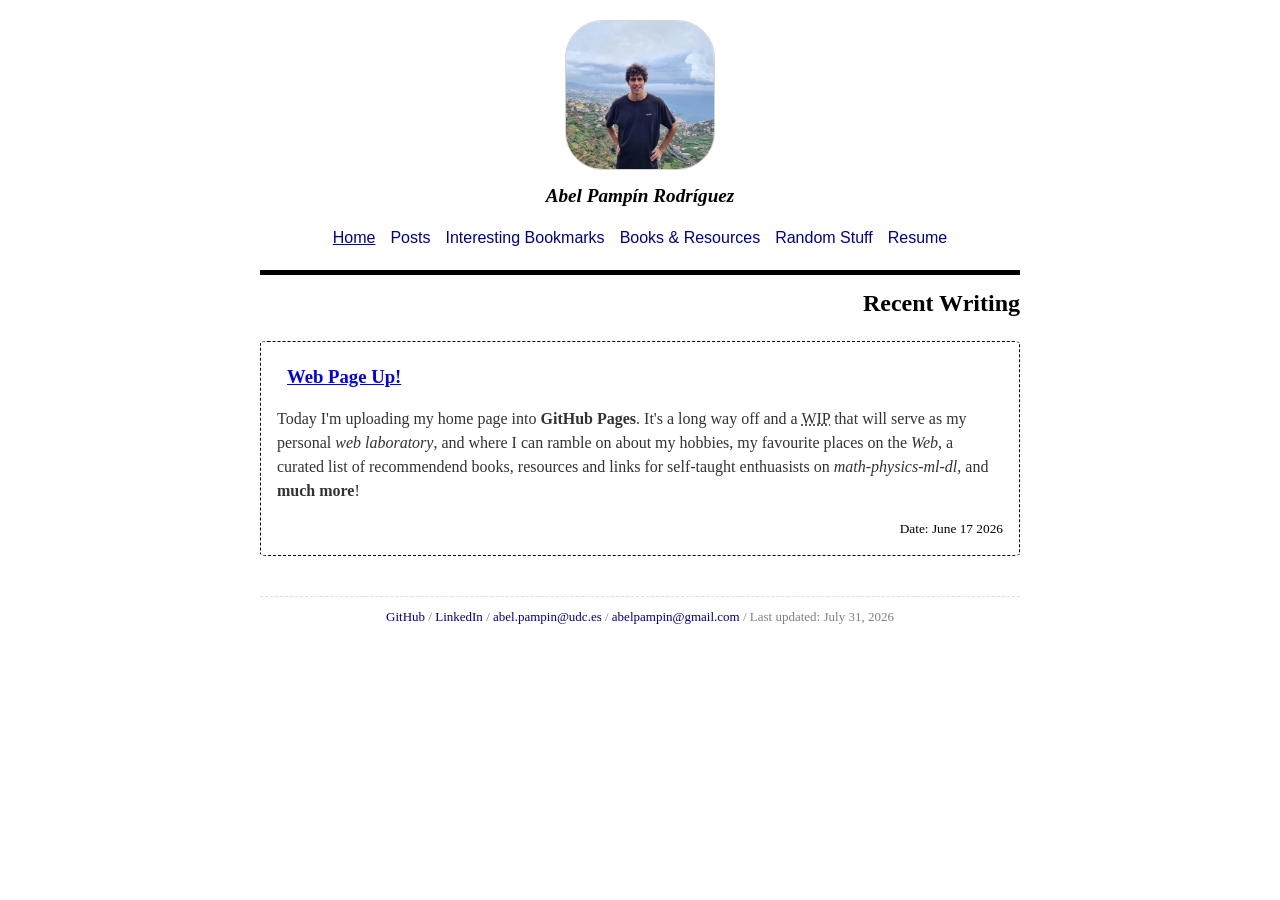
==== index.html @ 9c3bd3b5 "Ahi vamos" ====
<!doctype html>
<html lang="en">
  <head>
    <meta charset="utf-8" />
    <meta name="author" content="Abel Pampín Rodríguez" />
    <meta name="description" content="Personal Web page" />
    <meta name="viewport" content="width=device-width, initial-scale=1.0" />

    <title>Abel's Home Page</title>
    <link href="/styles/basic.css" rel="stylesheet" />
  </head>
  <body>
    <header>
      <div class="profile">
        <img src="/images/eu.jpg" alt="Profile picture" />
        <h1>Abel Pampín Rodríguez</h1>
      </div>
      <nav>
        <ul>
          <li><a href="#" aria-current="page">Home</a></li>
          <li><a href="posts.html">Posts</a></li>
          <li><a href="bookmarks.html">Interesting Bookmarks</a></li>
          <li><a href="resources.html">Books &amp; Resources</a></li>
          <li><a href="random.html">Random Stuff</a></li>
          <li><a href="cv.html">Resume</a></li>
        </ul>
      </nav>
    </header>
    <main>
      <section class="latest-posts">
        <h2>Recent Writing</h2>
        <article>
          <h3><a href="#">Web Page Up!</a></h3>
          <p>
            Today I'm uploading my home page into <strong>GitHub Pages</strong>.
            It's a long way off and a
            <abbr title="Work In Progress">WIP</abbr> that will serve as my
            personal <em>web laboratory</em>, and where I can ramble on about my
            hobbies, my favourite places on the <em>Web</em>, a curated list of
            recommendend books, resources and links for self-taught enthuasists
            on <em>math-physics-ml-dl</em>, and <strong>much more</strong>!
          </p>
          <span class="article-footer"
            >Date: <time datetime="2026-06-26">June 17 2026</time></span
          >
        </article>
      </section>
    </main>
    <footer>
      <a href="https://github.com/abeludc93/">GitHub</a> /
      <a href="https://www.linkedin.com/in/abelpr">LinkedIn</a> /
      <a href="mailto:abel.pampin@udc.es">abel.pampin@udc.es</a> /
      <a href="mailto:abelpampin@gmail.com">abelpampin@gmail.com</a> /
      <span
        >Last updated: <time datetime="2026-07-03">July 31, 2026</time></span
      >
    </footer>
  </body>
</html>
---- styles/basic.css ----
* {
  box-sizing: border-box;
}

/*Estilo principal*/
body {
  /*Fuentes y colores*/
  font-family: Georgia, "Times New Roman", Times, serif;
  line-height: 1.5;
  color: black;
  background-color: white;
  /*Centramos contenido*/
  max-width: 800px;
  margin: 0 auto;
  padding: 20px;
}

::selection {
  background: yellow;
}

/*Navegación y perfil*/
body > header {
  display: flex;
  flex-direction: column;
  align-items: center;
  /*Borde inferior menú*/
  border-bottom: 5px solid black;
  padding-bottom: 20px;
  margin-bottom: 10px;
  user-select: none;
}

div.profile {
  text-align: center;
  margin-bottom: 15px;
}

div.profile img {
  border-radius: 25%;
  width: 150px;
  height: 150px;
  object-fit: cover;
  border: 1px solid lightgray;
}

div.profile h1 {
  margin: 5px 0 0 0;
  font-style: italic;
  font-size: larger;
}

/*Menú de navegación horizontal*/
nav ul {
  list-style-type: none;
  padding: 0;
  margin: 0;
  display: flex;
  flex-wrap: wrap;
  justify-content: center;
  gap: 15px;
}

nav a {
  text-decoration: none;
  color: darkblue;
  font-family: Arial, Helvetica, sans-serif;
}

nav a:hover,
nav a[aria-current="page"] {
  text-decoration: underline;
}

/*Contenido main: secciones y articulos*/
main section {
  margin-bottom: 40px;
}

main > section > h2 {
  text-align: end;
  margin-top: 10px;
}

main > section > p {
  font-style: italic;
  text-align: end;
  margin-top: 0;
}

section article {
  margin-bottom: 20px;
  margin-top: 20px;
  padding: 1em;
  border: 1px dashed black;
  border-radius: 1%;
}

article h3 {
  margin-bottom: 5px;
  margin-top: 5px;
  margin-left: 10px;
}

article h3 a:hover {
  text-decoration: none;
  color: darkgreen;
}

article p {
  opacity: 80%;
}

article span.article-footer {
  font-size: smaller;
  text-align: end;
  display: block;
}

/*Pie de página*/
footer {
  text-align: center;
  font-size: small;
  color: grey;
  border-top: 1px dashed #ddd;
  padding-top: 10px;
  margin-top: 10px;
}

footer a {
  text-decoration: none;
  color: darkblue;
}

footer a:visited {
  color: darkblue;
}

/*Tablas*/
table.bookmark-table {
  width: 100%;
  border-collapse: collapse;
  font-size: 0.95rem;
}

table.bookmark-table th {
  border-bottom: 1px dashed;
  text-align: center;
  vertical-align: top;
}

table.bookmark-table td:first-child {
  width: 30%;
}

table td {
  padding: 5px 10px;
}

/*Acordeón*/
details {
  border: 1px solid #aaaaaa;
  border-radius: 4px;
  padding: 0.5em 0.5em 0;
}

summary {
  font-weight: bold;
  margin: -0.5em -0.5em 0;
  padding: 0.5em;
  user-select: none;
}

details[open] {
  padding: 0.5em;
}

details[open] summary {
  border-bottom: 1px solid #aaaaaa;
  margin-bottom: 0.5em;
}

/*Hobbies*/
article.hobby-entry {
  margin-bottom: 40px;
}

hr.hobby-divider {
  margin: 40px 0;
}

/*Carrusel fotos, videos, etc*/
div.css-carousel {
  display: flex;
  gap: 15px;
  margin-top: 10px;
  /*barra scroll*/
  scroll-snap-type: x mandatory;
  overflow-x: auto;
  padding-bottom: 10px;
  scrollbar-width: thin;
}

/* Multimedia carrusel */
div.css-carousel img,
div.css-carousel video,
div.css-carousel iframe {
  scroll-snap-align: center; /* centrar al soltar el scroll en el elemento correspondiente */
  flex: 0 0 90%; /* elemento ocupa el 90% del ancho */
  max-width: 100%;
  max-height: 100%;
  object-fit: cover;
  border: 1px solid #333; /* Borde oscuro y austero */
  border-radius: 20px;
}

/*CV*/
section.resume > h3 {
  border: 1px solid black;
  padding: 0.2rem;
  text-align: center;
}
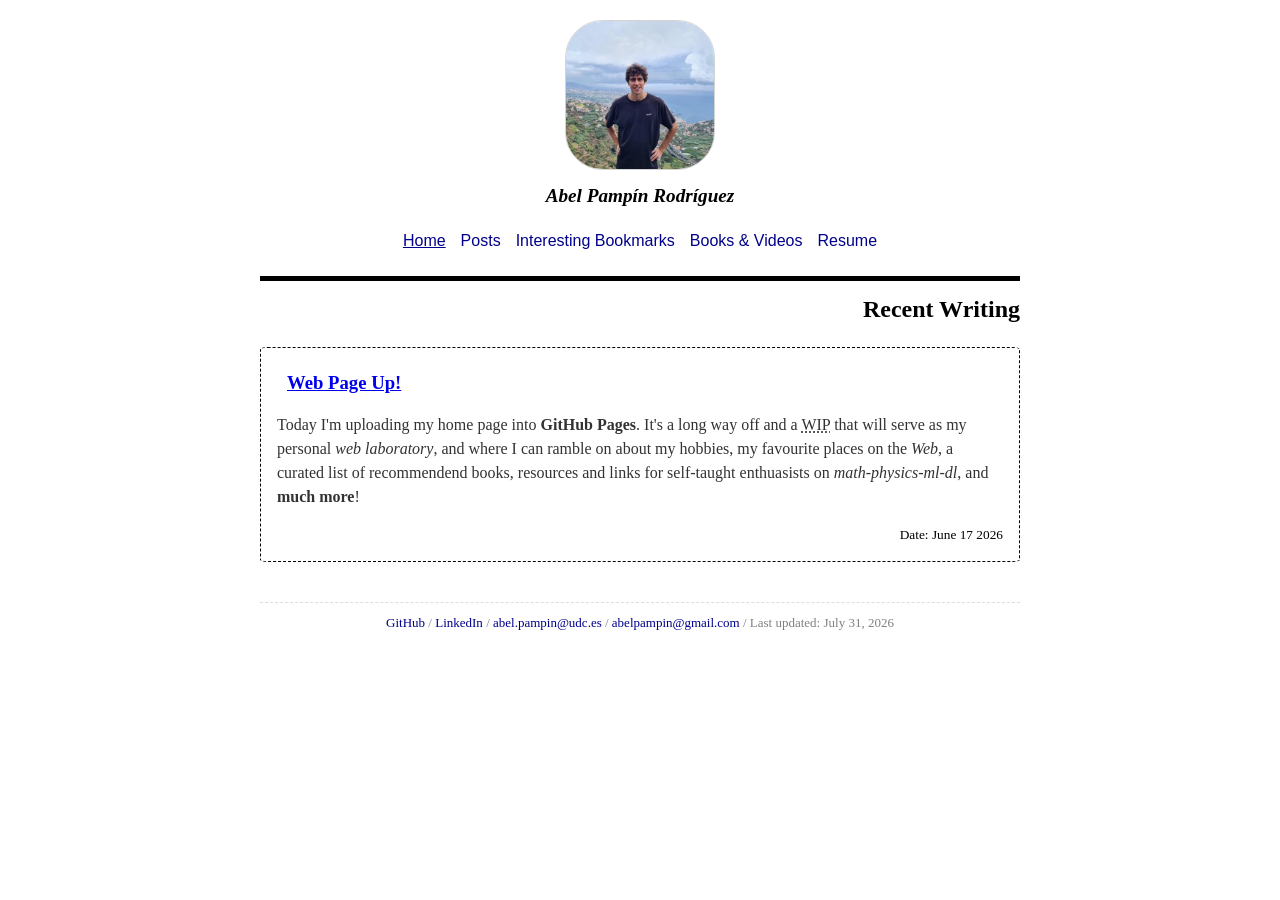
==== commit 417a172e: "Actualizando" ====
--- a/index.html
+++ b/index.html
@@ -20,8 +20,7 @@
           <li><a href="#" aria-current="page">Home</a></li>
           <li><a href="posts.html">Posts</a></li>
           <li><a href="bookmarks.html">Interesting Bookmarks</a></li>
-          <li><a href="resources.html">Books &amp; Resources</a></li>
-          <li><a href="random.html">Random Stuff</a></li>
+          <li><a href="resources.html">Books &amp; Videos</a></li>
           <li><a href="cv.html">Resume</a></li>
         </ul>
       </nav>
--- a/styles/basic.css
+++ b/styles/basic.css
@@ -220,3 +220,8 @@
   padding: 0.2rem;
   text-align: center;
 }
+
+section.resume dd,
+li {
+  padding: 0.2em 0em;
+}
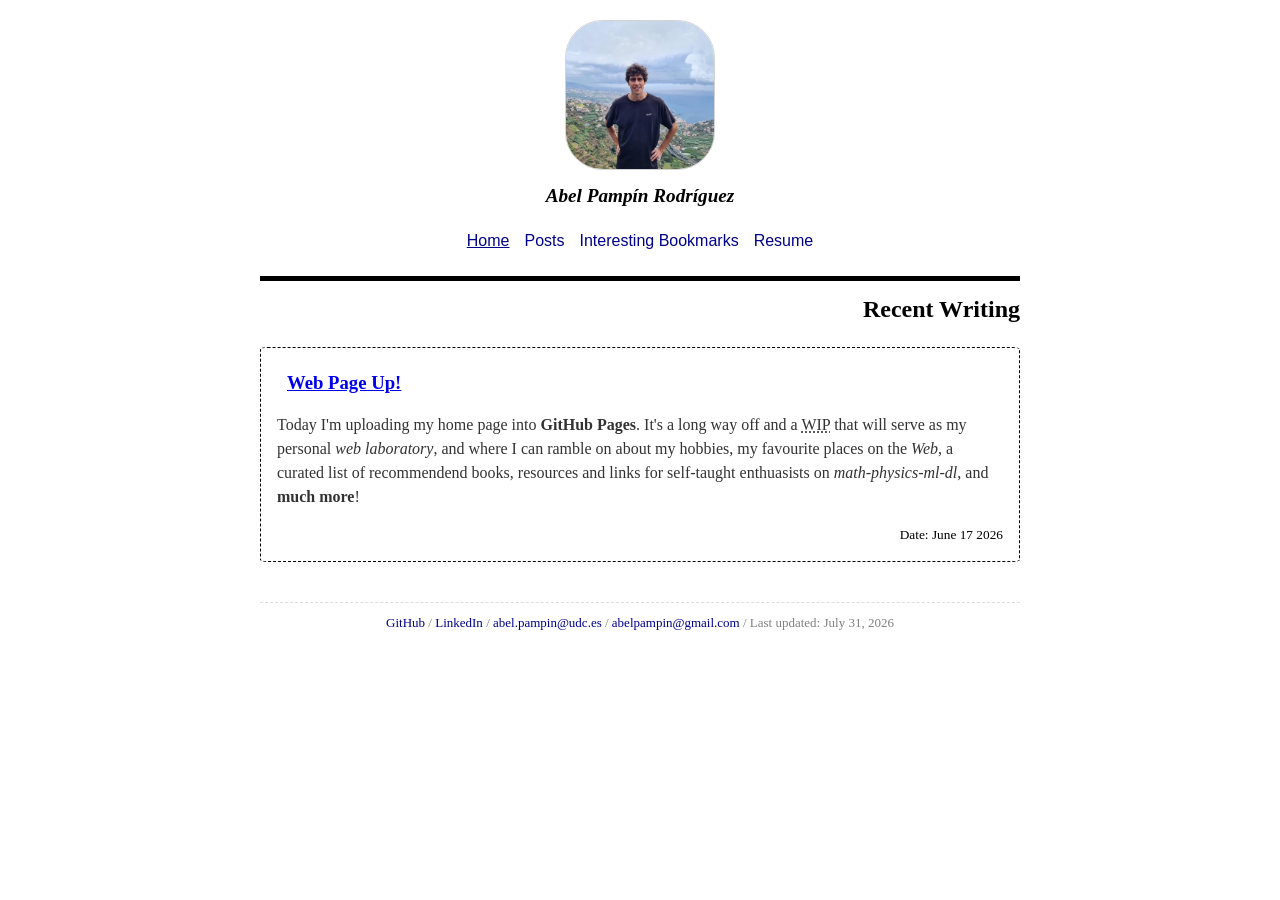
==== commit 0c4ee055: "Quitando videos" ====
--- a/index.html
+++ b/index.html
@@ -20,7 +20,6 @@
           <li><a href="#" aria-current="page">Home</a></li>
           <li><a href="posts.html">Posts</a></li>
           <li><a href="bookmarks.html">Interesting Bookmarks</a></li>
-          <li><a href="resources.html">Books &amp; Videos</a></li>
           <li><a href="cv.html">Resume</a></li>
         </ul>
       </nav>
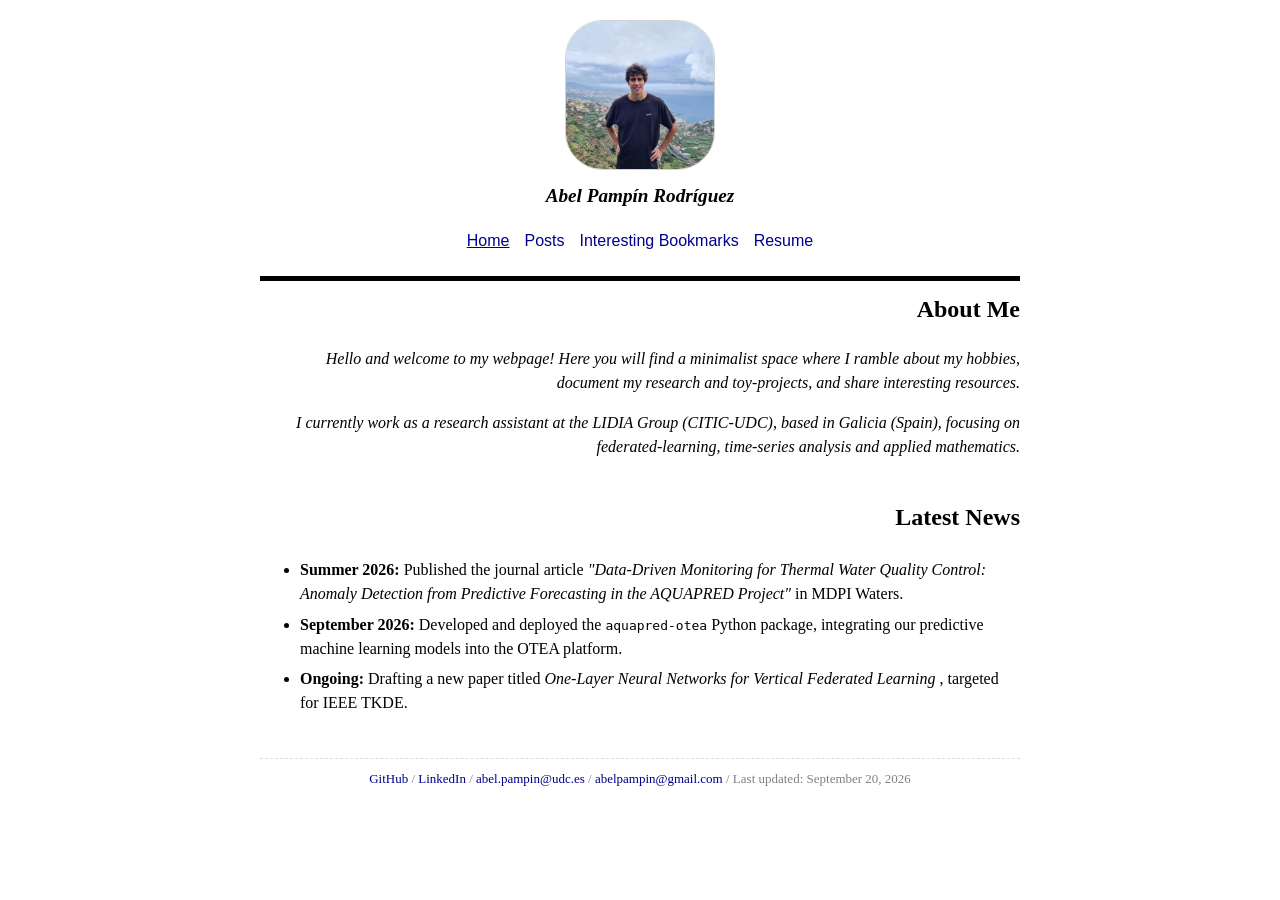
==== commit df656664: "Cambiamos portada, acabar bookmarks de una vez y seguir con posts!" ====
--- a/index.html
+++ b/index.html
@@ -25,24 +25,31 @@
       </nav>
     </header>
     <main>
-      <section class="latest-posts">
-        <h2>Recent Writing</h2>
-        <article>
-          <h3><a href="#">Web Page Up!</a></h3>
-          <p>
-            Today I'm uploading my home page into <strong>GitHub Pages</strong>.
-            It's a long way off and a
-            <abbr title="Work In Progress">WIP</abbr> that will serve as my
-            personal <em>web laboratory</em>, and where I can ramble on about my
-            hobbies, my favourite places on the <em>Web</em>, a curated list of
-            recommendend books, resources and links for self-taught enthuasists
-            on <em>math-physics-ml-dl</em>, and <strong>much more</strong>!
-          </p>
-          <span class="article-footer"
-            >Date: <time datetime="2026-06-26">June 17 2026</time></span
-          >
-        </article>
+      <!-- SOBRE MI∫ -->
+      <section class="about-me">
+        <h2>About Me</h2>
+        <p>
+          Hello and welcome to my webpage! Here you will find a minimalist space where I ramble about my hobbies, document my research and toy-projects, and share interesting resources.
+        </p>
+        <p>I currently work as a research assistant at the LIDIA Group (CITIC-UDC), based in Galicia (Spain), focusing on federated-learning, time-series analysis and applied mathematics.
+        </p>
       </section>
+      <!-- NOTICIAS -->
+      <section class="latest-news">
+        <h2>Latest News</h2>
+        <ul>
+          <li>
+            <strong>Summer 2026:</strong> Published the journal article <em>"Data-Driven Monitoring for Thermal Water Quality Control: Anomaly Detection from Predictive Forecasting in the AQUAPRED Project"</em> in MDPI Waters.
+          </li>
+          <li>
+            <strong>September 2026:</strong> Developed and deployed the <code>aquapred-otea</code> Python package, integrating our predictive machine learning models into the OTEA platform.
+          </li>
+          <li>
+            <strong>Ongoing:</strong> Drafting a new paper titled <em>One-Layer Neural Networks for Vertical Federated Learning </em>, targeted for IEEE TKDE.
+          </li>
+        </ul>
+      </section>
+
     </main>
     <footer>
       <a href="https://github.com/abeludc93/">GitHub</a> /
@@ -50,7 +57,7 @@
       <a href="mailto:abel.pampin@udc.es">abel.pampin@udc.es</a> /
       <a href="mailto:abelpampin@gmail.com">abelpampin@gmail.com</a> /
       <span
-        >Last updated: <time datetime="2026-07-03">July 31, 2026</time></span
+        >Last updated: <time datetime="2026-09-20">September 20, 2026</time></span
       >
     </footer>
   </body>
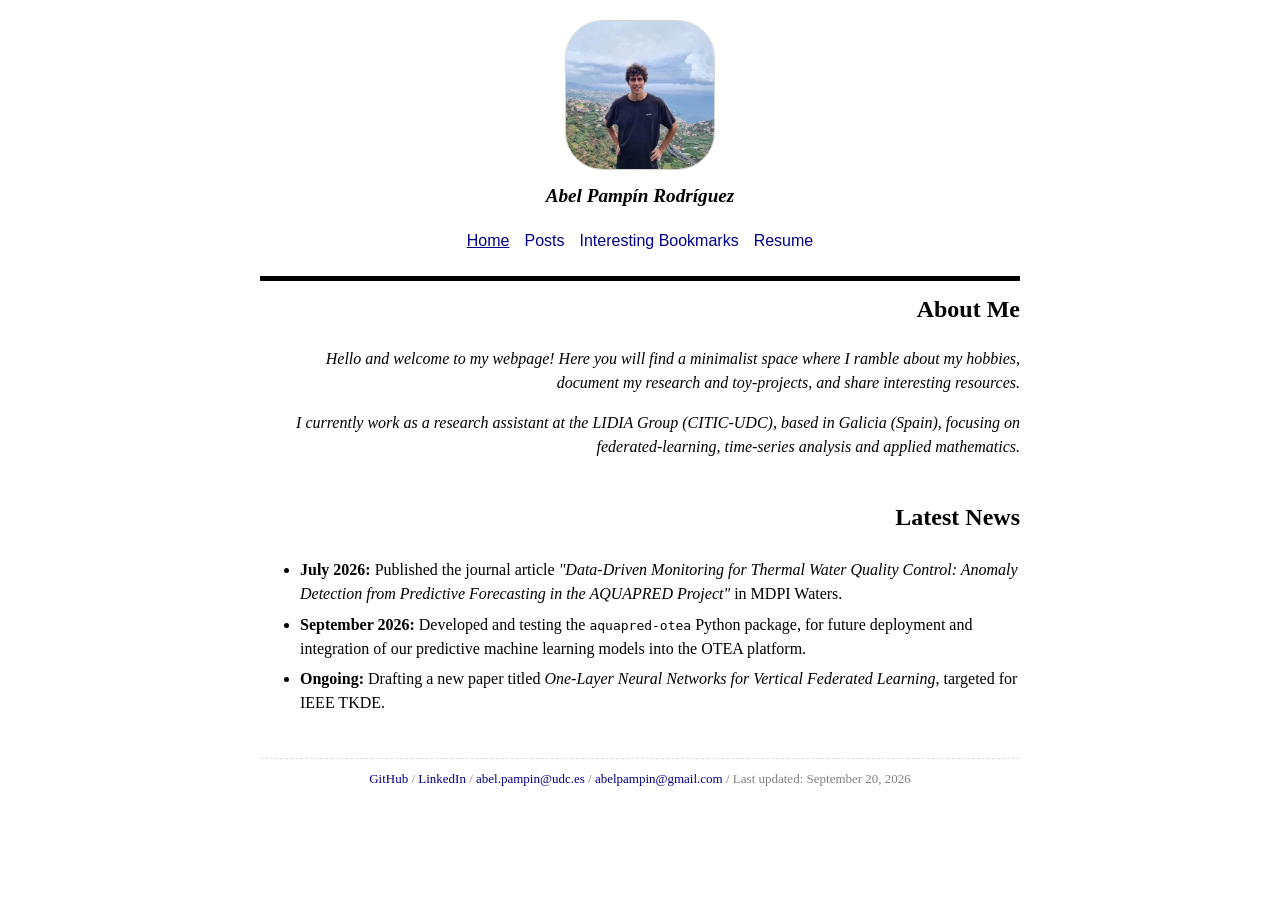
==== commit 086f7fea: "Corregimos portada/cv. Quedan bookmarks, y ya posts para project showcase" ====
--- a/index.html
+++ b/index.html
@@ -25,13 +25,18 @@
       </nav>
     </header>
     <main>
-      <!-- SOBRE MI∫ -->
+      <!-- SOBRE MI -->
       <section class="about-me">
         <h2>About Me</h2>
         <p>
-          Hello and welcome to my webpage! Here you will find a minimalist space where I ramble about my hobbies, document my research and toy-projects, and share interesting resources.
+          Hello and welcome to my webpage! Here you will find a minimalist space
+          where I ramble about my hobbies, document my research and
+          toy-projects, and share interesting resources.
         </p>
-        <p>I currently work as a research assistant at the LIDIA Group (CITIC-UDC), based in Galicia (Spain), focusing on federated-learning, time-series analysis and applied mathematics.
+        <p>
+          I currently work as a research assistant at the LIDIA Group
+          (CITIC-UDC), based in Galicia (Spain), focusing on federated-learning,
+          time-series analysis and applied mathematics.
         </p>
       </section>
       <!-- NOTICIAS -->
@@ -39,17 +44,27 @@
         <h2>Latest News</h2>
         <ul>
           <li>
-            <strong>Summer 2026:</strong> Published the journal article <em>"Data-Driven Monitoring for Thermal Water Quality Control: Anomaly Detection from Predictive Forecasting in the AQUAPRED Project"</em> in MDPI Waters.
+            <strong>July 2026:</strong> Published the journal article
+            <em
+              >"Data-Driven Monitoring for Thermal Water Quality Control:
+              Anomaly Detection from Predictive Forecasting in the AQUAPRED
+              Project"</em
+            >
+            in MDPI Waters.
           </li>
           <li>
-            <strong>September 2026:</strong> Developed and deployed the <code>aquapred-otea</code> Python package, integrating our predictive machine learning models into the OTEA platform.
+            <strong>September 2026:</strong> Developed and testing the
+            <code>aquapred-otea</code> Python package, for future deployment and
+            integration of our predictive machine learning models into the OTEA
+            platform.
           </li>
           <li>
-            <strong>Ongoing:</strong> Drafting a new paper titled <em>One-Layer Neural Networks for Vertical Federated Learning </em>, targeted for IEEE TKDE.
+            <strong>Ongoing:</strong> Drafting a new paper titled
+            <em>One-Layer Neural Networks for Vertical Federated Learning</em>,
+            targeted for IEEE TKDE.
           </li>
         </ul>
       </section>
-
     </main>
     <footer>
       <a href="https://github.com/abeludc93/">GitHub</a> /
@@ -57,7 +72,8 @@
       <a href="mailto:abel.pampin@udc.es">abel.pampin@udc.es</a> /
       <a href="mailto:abelpampin@gmail.com">abelpampin@gmail.com</a> /
       <span
-        >Last updated: <time datetime="2026-09-20">September 20, 2026</time></span
+        >Last updated:
+        <time datetime="2026-09-20">September 20, 2026</time></span
       >
     </footer>
   </body>
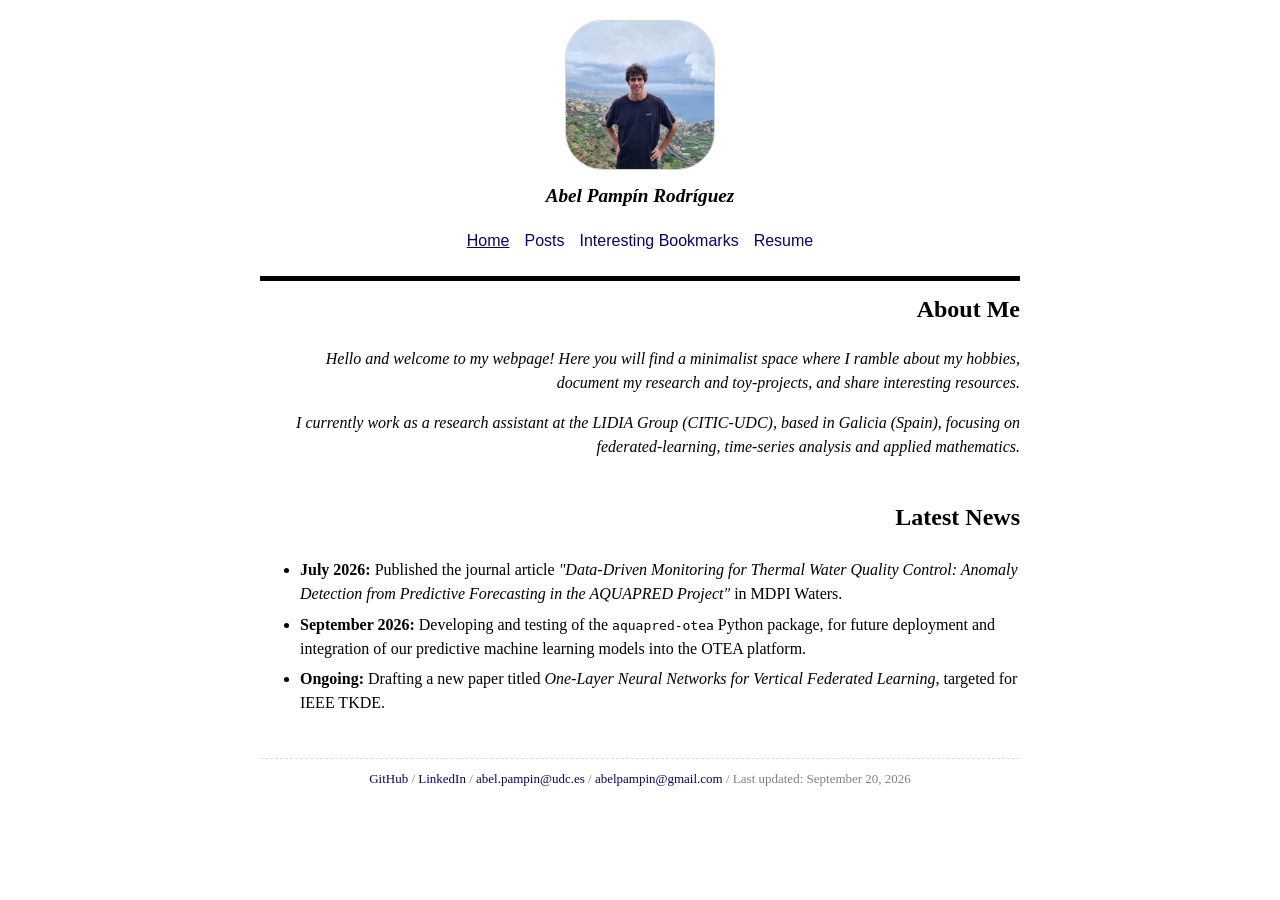
==== commit 1eefa20c: "actualizando bookmarks" ====
--- a/index.html
+++ b/index.html
@@ -53,7 +53,7 @@
             in MDPI Waters.
           </li>
           <li>
-            <strong>September 2026:</strong> Developed and testing the
+            <strong>September 2026:</strong> Developing and testing of the
             <code>aquapred-otea</code> Python package, for future deployment and
             integration of our predictive machine learning models into the OTEA
             platform.
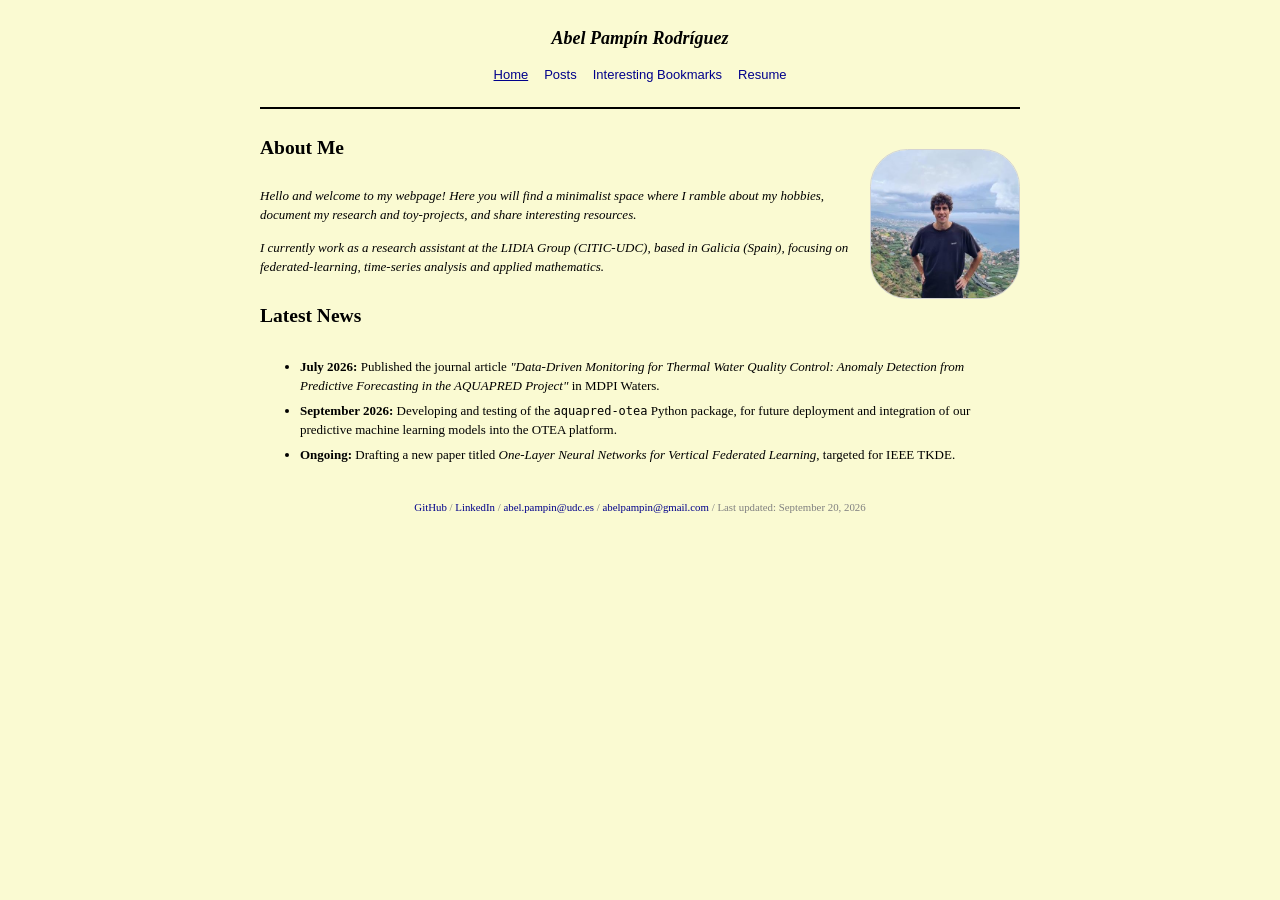
==== commit 4c9d880c: "cambios estilo" ====
--- a/index.html
+++ b/index.html
@@ -8,11 +8,11 @@
 
     <title>Abel's Home Page</title>
     <link href="/styles/basic.css" rel="stylesheet" />
+    <link rel="icon" type="image/x-icon" href="/images/favicon.ico" />
   </head>
   <body>
     <header>
       <div class="profile">
-        <img src="/images/eu.jpg" alt="Profile picture" />
         <h1>Abel Pampín Rodríguez</h1>
       </div>
       <nav>
@@ -27,6 +27,7 @@
     <main>
       <!-- SOBRE MI -->
       <section class="about-me">
+        <img class="profile" src="/images/eu.jpg" alt="Profile picture" />
         <h2>About Me</h2>
         <p>
           Hello and welcome to my webpage! Here you will find a minimalist space
--- a/styles/basic.css
+++ b/styles/basic.css
@@ -8,11 +8,12 @@
   font-family: Georgia, "Times New Roman", Times, serif;
   line-height: 1.5;
   color: black;
-  background-color: white;
+  background-color: lightgoldenrodyellow;
   /*Centramos contenido*/
   max-width: 800px;
   margin: 0 auto;
   padding: 20px;
+  font-size: small;
 }
 
 ::selection {
@@ -25,7 +26,7 @@
   flex-direction: column;
   align-items: center;
   /*Borde inferior menú*/
-  border-bottom: 5px solid black;
+  border-bottom: 2px solid black;
   padding-bottom: 20px;
   margin-bottom: 10px;
   user-select: none;
@@ -33,21 +34,22 @@
 
 div.profile {
   text-align: center;
-  margin-bottom: 15px;
-}
-
-div.profile img {
+  margin-bottom: 10px;
+}
+
+div.profile h1 {
+  margin: 5px 0 0 0;
+  font-style: italic;
+  font-size: large;
+}
+
+img.profile {
   border-radius: 25%;
   width: 150px;
   height: 150px;
-  object-fit: cover;
   border: 1px solid lightgray;
-}
-
-div.profile h1 {
-  margin: 5px 0 0 0;
-  font-style: italic;
-  font-size: larger;
+  float: right;
+  margin-top: 1rem;
 }
 
 /*Menú de navegación horizontal*/
@@ -58,7 +60,7 @@
   display: flex;
   flex-wrap: wrap;
   justify-content: center;
-  gap: 15px;
+  gap: 1rem;
 }
 
 nav a {
@@ -73,66 +75,54 @@
 }
 
 /*Contenido main: secciones y articulos*/
-main section {
-  margin-bottom: 40px;
-}
-
+main section,
 main > section > h2 {
-  text-align: end;
-  margin-top: 10px;
+  margin-top: 1.5rem;
+  margin-bottom: 1.5rem;
 }
 
 main > section > p {
   font-style: italic;
-  text-align: end;
-  margin-top: 0;
-}
-
+}
+
+/*Catalogo posts*/
 section article {
-  margin-bottom: 20px;
-  margin-top: 20px;
+  margin-bottom: 1rem;
+  margin-top: 1rem;
   padding: 1em;
-  border: 1px dashed black;
-  border-radius: 1%;
+  border-bottom: 1px solid black;
+  border-radius: 5%;
 }
 
 article h3 {
-  margin-bottom: 5px;
-  margin-top: 5px;
-  margin-left: 10px;
-}
-
-article h3 a:hover {
+  margin: 0.25rem;
+  font-size: medium;
+}
+
+article h3 a {
+  color: darkblue;
+}
+
+article a:hover {
   text-decoration: none;
-  color: darkgreen;
 }
 
 article p {
   opacity: 80%;
 }
 
-article span.article-footer {
-  font-size: smaller;
-  text-align: end;
-  display: block;
-}
-
 /*Pie de página*/
 footer {
   text-align: center;
-  font-size: small;
+  font-size: smaller;
   color: grey;
-  border-top: 1px dashed #ddd;
-  padding-top: 10px;
-  margin-top: 10px;
-}
-
-footer a {
+  padding-top: 0.5rem;
+  margin-top: 1rem;
+}
+
+footer a,
+footer a:visited {
   text-decoration: none;
-  color: darkblue;
-}
-
-footer a:visited {
   color: darkblue;
 }
 
@@ -140,11 +130,13 @@
 table.bookmark-table {
   width: 100%;
   border-collapse: collapse;
-  font-size: 0.95rem;
+  margin-bottom: 1rem;
+  margin-top: 1rem;
 }
 
 table.bookmark-table th {
-  border-bottom: 1px dashed;
+  font-weight: lighter;
+  font-family: "Courier New", Courier, monospace;
   text-align: center;
   vertical-align: top;
 }
@@ -154,14 +146,18 @@
 }
 
 table td {
-  padding: 5px 10px;
+  border: 1px solid black;
+  padding: 0.5rem 1rem;
 }
 
 /*Acordeón*/
 details {
-  border: 1px solid #aaaaaa;
-  border-radius: 4px;
-  padding: 0.5em 0.5em 0;
+  border-bottom: 1px solid darkgray;
+  border-radius: 5%;
+  padding-bottom: 0.25em;
+  padding-top: 0.25em;
+  padding-left: 1em;
+  padding-right: 0em;
 }
 
 summary {
@@ -172,46 +168,7 @@
 }
 
 details[open] {
-  padding: 0.5em;
-}
-
-details[open] summary {
-  border-bottom: 1px solid #aaaaaa;
-  margin-bottom: 0.5em;
-}
-
-/*Hobbies*/
-article.hobby-entry {
-  margin-bottom: 40px;
-}
-
-hr.hobby-divider {
-  margin: 40px 0;
-}
-
-/*Carrusel fotos, videos, etc*/
-div.css-carousel {
-  display: flex;
-  gap: 15px;
-  margin-top: 10px;
-  /*barra scroll*/
-  scroll-snap-type: x mandatory;
-  overflow-x: auto;
-  padding-bottom: 10px;
-  scrollbar-width: thin;
-}
-
-/* Multimedia carrusel */
-div.css-carousel img,
-div.css-carousel video,
-div.css-carousel iframe {
-  scroll-snap-align: center; /* centrar al soltar el scroll en el elemento correspondiente */
-  flex: 0 0 90%; /* elemento ocupa el 90% del ancho */
-  max-width: 100%;
-  max-height: 100%;
-  object-fit: cover;
-  border: 1px solid #333; /* Borde oscuro y austero */
-  border-radius: 20px;
+  border-bottom: 0px;
 }
 
 /*CV*/
@@ -225,3 +182,54 @@
 li {
   padding: 0.2em 0em;
 }
+
+/*Catalogo de posts*/
+.post-tags {
+  font-size: 0.75rem;
+  font-family: monospace;
+  color: darkblue;
+}
+
+.post-date {
+  font-size: 0.75rem;
+  color: darkgrey;
+}
+
+.post-thumbnail {
+  width: 20%;
+  max-width: 20%;
+  height: 100%;
+  max-height: 100%;
+  float: right;
+  object-fit: cover;
+  border-bottom: 1px solid #ddd;
+  border-radius: 5%;
+  margin-left: 1rem;
+  margin-right: 1rem;
+}
+
+/*Lector de posts*/
+img[alt$="-img"] {
+  display: block;
+  margin: 0 auto;
+  border: 1px solid black;
+  max-width: 95%;
+  height: auto;
+}
+img[alt*="-full"] {
+  width: 90%;
+}
+img[alt*="-half"] {
+  width: 50%;
+}
+img[alt*="-quarter"] {
+  width: 25%;
+}
+img[alt*="-left"] {
+  float: left;
+  margin-right: 1em;
+}
+img[alt*="-right"] {
+  float: right;
+  margin-left: 1em;
+}
